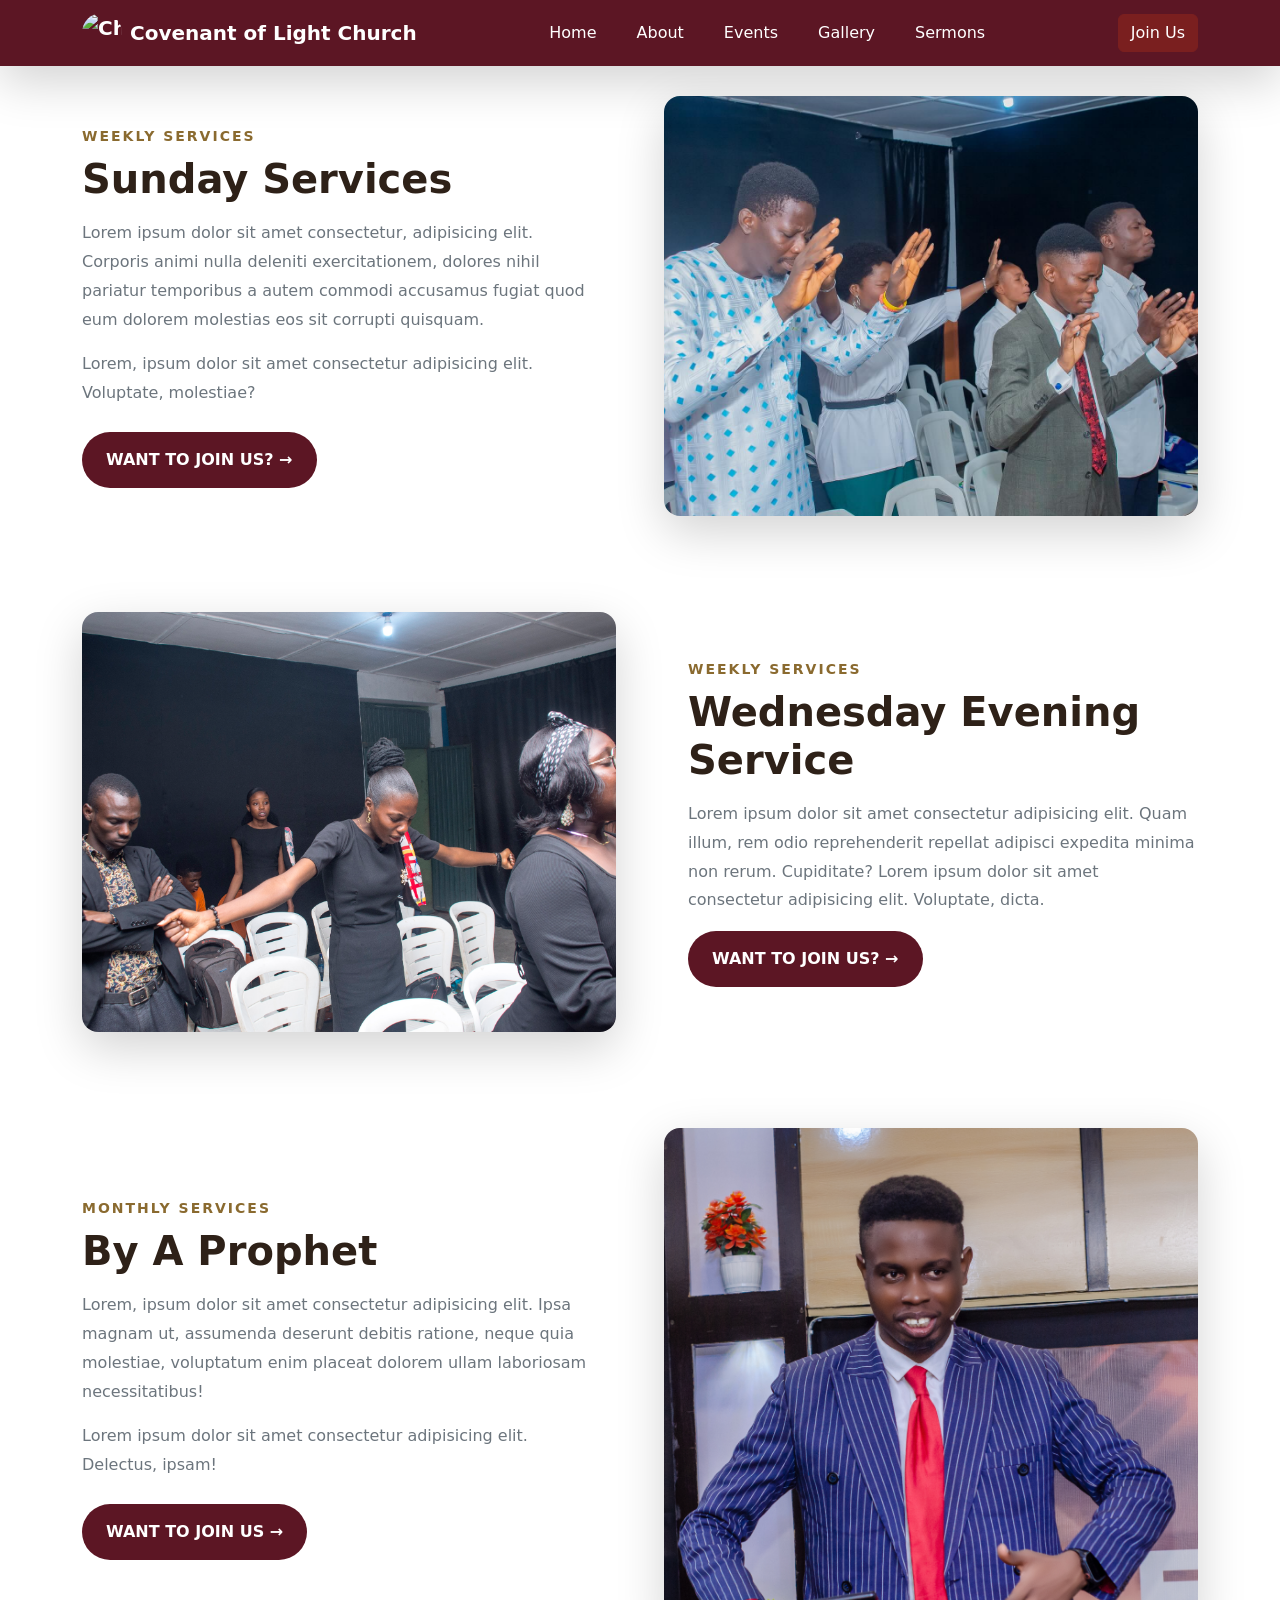
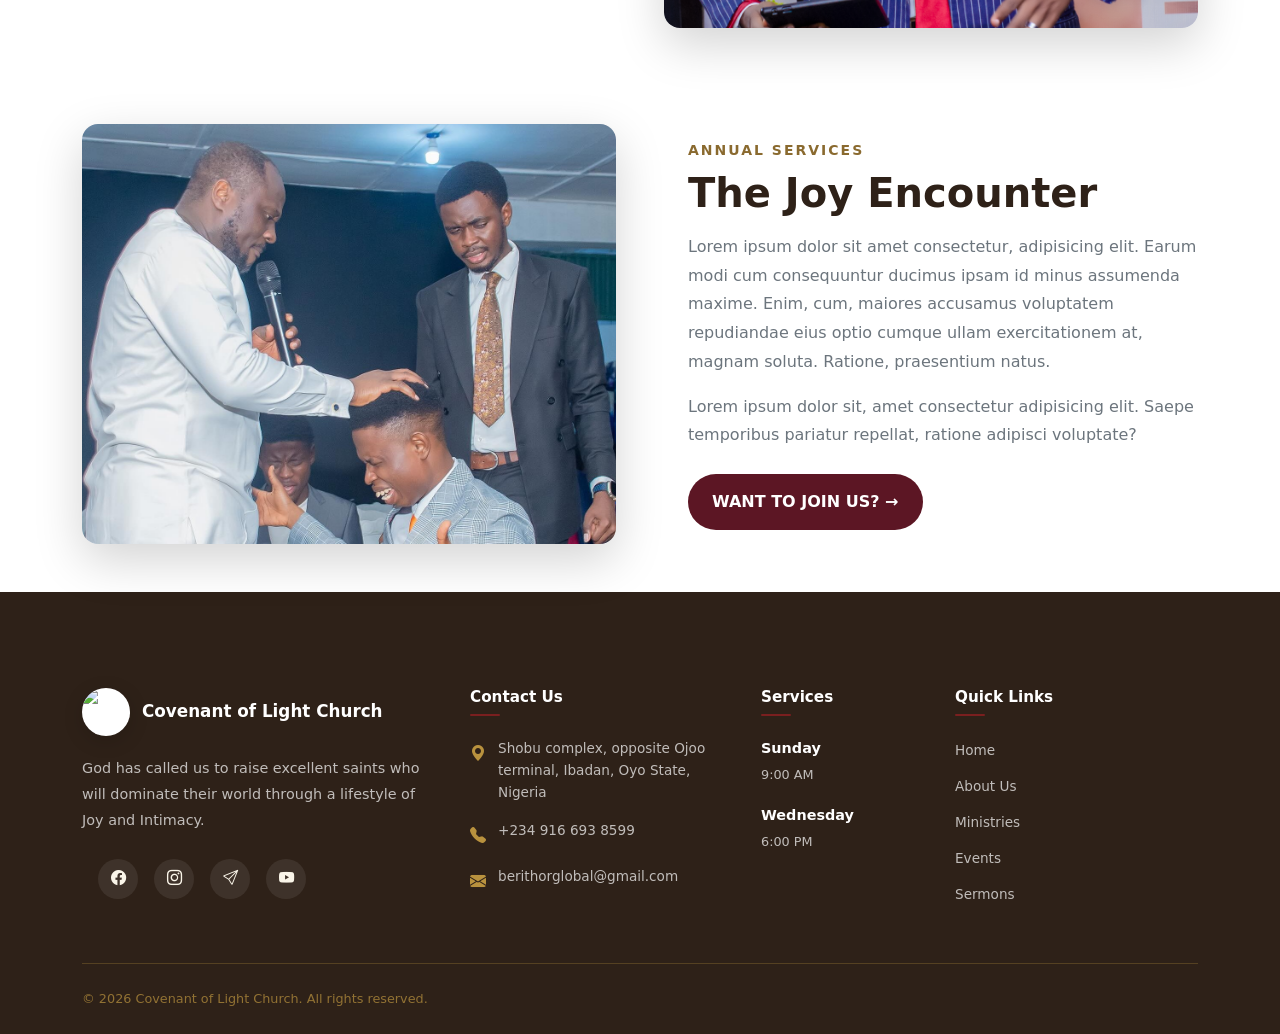
==== event.html @ 46a5d47d "Fixed navbar & added little fixes" ====
<!DOCTYPE html>
<html lang="en">

<head>
    <meta charset="utf-8" />
    <meta name="viewport" content="width=device-width, initial-scale=1" />
    <title>Covenant of Light Church - Home</title>
    <link rel="stylesheet" href="index.css" />
    <link href="https://cdn.jsdelivr.net/npm/bootstrap@5.3.8/dist/css/bootstrap.min.css" rel="stylesheet"
        integrity="sha384-sRIl4kxILFvY47J16cr9ZwB07vP4J8+LH7qKQnuqkuIAvNWLzeN8tE5YBujZqJLB" crossorigin="anonymous" />
    <link rel="stylesheet" href="https://cdn.jsdelivr.net/npm/bootstrap-icons@1.11.3/font/bootstrap-icons.min.css" />
    <link rel="stylesheet" href="https://cdnjs.cloudflare.com/ajax/libs/font-awesome/6.4.0/css/all.min.css">
    <link rel="icon" type="image/png" href="bcc-assets/ChatGPT Image Aug 5, 2026, 03_43_39 PM.png" />
</head>

<body>
    <nav id="home" class="navbar navbar-expand-lg navbar-dark bg-dark shadow-lg fixed-top">
        <div class="container">

            <a class="navbar-brand d-flex align-items-center fw-bold" href="#home">
                <img src="bcc-assets/ChatGPT Image Aug 5, 2026, 03_43_39 PM.png" alt="Church Logo" width="40"
                    height="40" class="rounded-circle me-2" />
                <span>Covenant of Light Church</span>
            </a>

            <!-- Mobile Toggle Button -->
            <button class="navbar-toggler ms-auto" type="button" data-bs-toggle="collapse" data-bs-target="#mainNavbar"
                aria-controls="mainNavbar" aria-expanded="false" aria-label="Toggle navigation">
                <span class="navbar-toggler-icon"></span>
            </button>

            <!-- Navbar Content (Stacked vertically on mobile, horizontal on lg screens) -->
            <div class="collapse navbar-collapse flex-lg-row flex-column w-100" id="mainNavbar">
                <!-- Navigation Links -->
                <ul class="navbar-nav ms-auto mb-2 mb-lg-0 text-center text-lg-start">
                    <li class="nav-item">
                        <a class="nav-link mx-lg-2" href="index.html"> Home </a>
                    </li>

                    <li class="nav-item">
                        <a class="nav-link mx-lg-2" href="story.html"> About </a>
                    </li>

                    <li class="nav-item">
                        <a class="nav-link mx-lg-2" href="event.html"> Events </a>
                    </li>

                    <li class="nav-item">
                        <a class="nav-link mx-lg-2" href="gallery.html"> Gallery </a>
                    </li>

                    <li class="nav-item">
                        <a class="nav-link mx-lg-2" href="sermon.html"> Sermons </a>
                    </li>
                </ul>

                <div class="ms-lg-3 text-center pb-2 pb-lg-0">
                    <a href="index.html#visit-pastor-card" class="btn btn-primary">Join Us</a>
                </div>


            </div>
        </div>
    </nav>

    <section class="church-journey-section py-5 my-lg-4" id="about">
        <div class="container py-lg-4">

            <!-- SECTION A: TEXT LEFT | IMAGE RIGHT        -->
            <div class="row align-items-center g-5 mb-5 pb-lg-5">
                <!-- Text Column -->
                <div class="col-12 col-lg-6">
                    <div class="section-content pe-lg-4">
                        <span class="text-uppercase fw-bold small text-gold mb-2 d-inline-block"
                            style="letter-spacing: 2px; color: var(--gold-brown, #b8860b);">
                            WEEKLY SERVICES
                        </span>
                        <h2 class="display-6 fw-bold mb-3" style="color: var(--dark-brown, #2c1d18);">
                            Sunday Services
                        </h2>
                        <p class="text-secondary mb-3" style="line-height: 1.8;">
                            Lorem ipsum dolor sit amet consectetur, adipisicing elit. Corporis animi nulla deleniti
                            exercitationem, dolores nihil pariatur temporibus a autem commodi accusamus fugiat quod eum
                            dolorem molestias eos sit corrupti quisquam.
                        </p>
                        <p class="text-secondary mb-4" style="line-height: 1.8;">
                            Lorem, ipsum dolor sit amet consectetur adipisicing elit. Voluptate, molestiae?
                        </p>
                        <a href="story.html" class="btn btn-dark rounded-pill px-4 py-3 fw-semibold text-uppercase"
                            style="background-color: var(--deep-red, #6b1414); border: none;">
                            Want To Join Us? →
                        </a>
                    </div>
                </div>

                <!-- Image Column -->
                <div class="col-12 col-lg-6">
                    <div class="position-relative overflow-hidden rounded-4 shadow-lg">
                        <img src="bcc-assets/gallery23.jpg" alt="Church community worship session"
                            class="img-fluid w-100" style="object-fit: cover; min-height: 420px; max-height: 500px;" />
                    </div>
                </div>
            </div>

            <!-- SECTION B: IMAGE LEFT | TEXT RIGHT        -->
            <div class="row align-items-center g-5 mb-5 pb-lg-5">
                <div class="col-12 col-lg-6 order-2 order-lg-1">
                    <div class="position-relative overflow-hidden rounded-4 shadow-lg">
                        <img src="bcc-assets/IMG_2022.JPG" alt="Weekly Service " class="img-fluid w-100"
                            style="object-fit: cover; min-height: 420px; max-height: 500px;" />
                    </div>
                </div>

                <!-- Text Column -->
                <div class="col-12 col-lg-6 order-1 order-lg-2">
                    <div class="section-content ps-lg-4">
                        <span class="text-uppercase fw-bold small mb-2 d-inline-block"
                            style="letter-spacing: 2px; color: var(--gold-brown, #b8860b);">
                            Weekly services
                        </span>
                        <h2 class="display-6 fw-bold mb-3" style="color: var(--dark-brown, #2c1d18);">
                            Wednesday Evening Service
                        </h2>
                        <p class="text-secondary mb-3" style="line-height: 1.8;">
                            Lorem ipsum dolor sit amet consectetur adipisicing elit. Quam illum, rem odio reprehenderit
                            repellat adipisci expedita minima non rerum. Cupiditate?

                            Lorem ipsum dolor sit amet consectetur adipisicing elit. Voluptate, dicta.
                        </p>

                        <a href="story.html" class="btn btn-dark rounded-pill px-4 py-3 fw-semibold text-uppercase"
                            style="background-color: var(--deep-red, #6b1414); border: none;">
                            Want To Join Us? →
                        </a>
                    </div>
                </div>
            </div>

            <!-- SECTION C: TEXT LEFT | IMAGE RIGHT        -->
            <div class="row align-items-center g-5 mb-5 pb-lg-5">
                <!-- Text Column -->
                <div class="col-12 col-lg-6">
                    <div class="section-content pe-lg-4">
                        <span class="text-uppercase fw-bold small mb-2 d-inline-block"
                            style="letter-spacing: 2px; color: var(--gold-brown, #b8860b);">
                            Monthly Services
                        </span>
                        <h2 class="display-6 fw-bold mb-3" style="color: var(--dark-brown, #2c1d18);">
                            By A Prophet
                        </h2>
                        <p class="text-secondary mb-3" style="line-height: 1.8;">
                            Lorem, ipsum dolor sit amet consectetur adipisicing elit. Ipsa magnam ut, assumenda deserunt
                            debitis ratione, neque quia molestiae, voluptatum enim placeat dolorem ullam laboriosam
                            necessitatibus!
                        </p>
                        <p class="text-secondary mb-4" style="line-height: 1.8;">
                            Lorem ipsum dolor sit amet consectetur adipisicing elit. Delectus, ipsam!
                        </p>
                        <a href="#ministries" class="btn btn-dark rounded-pill px-4 py-3 fw-semibold text-uppercase"
                            style="background-color: var(--deep-red, #6b1414); border: none;">
                            Want to Join Us →
                        </a>
                    </div>
                </div>

                <!-- Image Column -->
                <div class="col-12 col-lg-6">
                    <div class="position-relative overflow-hidden rounded-4 shadow-lg">
                        <img src="bcc-assets/IMG_1726.JPG" alt="Congregation worship environment"
                            class="img-fluid w-100" style="object-fit: cover; min-height: 420px; max-height: 500px;" />
                    </div>
                </div>
            </div>
            <!-- SECTION D: IMAGE LEFT | TEXT RIGHT        -->
            <div class="row align-items-center g-5">
                <!-- Image Column -->
                <div class="col-12 col-lg-6 order-2 order-lg-1">
                    <div class="position-relative overflow-hidden rounded-4 shadow-lg">
                        <img src="bcc-assets/gallery28.jpg" alt="Co-Pastor Deborah Teminijesu" class="img-fluid w-100"
                            style="object-fit: cover; min-height: 420px; max-height: 500px;" />
                    </div>
                </div>

                <!-- Text Column -->
                <div class="col-12 col-lg-6 order-1 order-lg-2">
                    <div class="section-content ps-lg-4">
                        <span class="text-uppercase fw-bold small mb-2 d-inline-block"
                            style="letter-spacing: 2px; color: var(--gold-brown, #b8860b);">
                            Annual Services
                        </span>
                        <h2 class="display-6 fw-bold mb-3" style="color: var(--dark-brown, #2c1d18);">
                            The Joy Encounter
                        </h2>
                        <p class="text-secondary mb-3" style="line-height: 1.8;">
                            Lorem ipsum dolor sit amet consectetur, adipisicing elit. Earum modi cum consequuntur
                            ducimus ipsam id minus assumenda maxime. Enim, cum, maiores accusamus voluptatem repudiandae
                            eius optio cumque ullam exercitationem at, magnam soluta. Ratione, praesentium natus.
                        </p>
                        <p class="text-secondary mb-4" style="line-height: 1.8;">
                            Lorem ipsum dolor sit, amet consectetur adipisicing elit. Saepe temporibus pariatur
                            repellat, ratione adipisci voluptate?
                        </p>
                        <a href="story.html" class="btn btn-dark rounded-pill px-4 py-3 fw-semibold text-uppercase"
                            style="background-color: var(--deep-red, #6b1414); border: none;">
                            Want To Join Us? →
                        </a>
                    </div>
                </div>
            </div>

        </div>
    </section>


    <footer class="site-footer">

        <div class="container">

            <!-- Main Footer -->
            <div class="row g-5 py-5">


                <!-- Church Info -->
                <div class="col-12 col-lg-4">

                    <a href="#home" class="footer-brand">

                        <span class="footer-logo">
                            <img src="bcc-assets/ChatGPT Image Aug 5, 2026, 03_43_39 PM.png"
                                alt="Covenant of Light Church Logo">
                        </span>

                        <span class="footer-brand-name">
                            Covenant of Light Church
                        </span>

                    </a>


                    <p class="footer-description">
                        God has called us to raise excellent saints who will dominate their world through a
                        lifestyle
                        of Joy and Intimacy.
                    </p>


                    <!-- Social Links -->
                    <div class="footer-socials d-flex align-items-center gap-3 m-3"
                        aria-label="Church social media links">

                        <a href="https://www.facebook.com/profile.php?id=61552651316504" aria-label="Facebook"
                            class="social-link">
                            <i class="bi bi-facebook"></i>
                        </a>

                        <a href="https://www.instagram.com/_bccglobal/" aria-label="Instagram" class="social-link">
                            <i class="bi bi-instagram"></i>
                        </a>

                        <a href="https://t.me/theprayingchurch" aria-label="Telegram" class="social-link">
                            <i class="bi bi-send"></i>
                        </a>

                        <a href="https://youtube.com/@berithorchristiancentre?si=e_oun9MC4tLMzQzh" aria-label="YouTube"
                            class="social-link">
                            <i class="bi bi-youtube"></i>
                        </a>

                    </div>

                </div>


                <!-- Contact -->
                <div class="col-12 col-md-6 col-lg-3">

                    <h5 class="footer-heading">
                        Contact Us
                    </h5>

                    <div class="footer-contact">

                        <div class="contact-item">

                            <i class="bi bi-geo-alt-fill"></i>

                            <span>
                                Shobu complex, opposite Ojoo terminal, Ibadan, Oyo State, Nigeria
                            </span>

                        </div>


                        <div class="contact-item">

                            <i class="bi bi-telephone-fill"></i>

                            <a href="tel:+2349166938599">
                                +234 916 693 8599
                            </a>

                        </div>


                        <div class="contact-item">

                            <i class="bi bi-envelope-fill"></i>

                            <a href="mailto:hello@TeminiJesudavid.church">
                                berithorglobal@gmail.com
                            </a>

                        </div>

                    </div>

                </div>


                <!-- Service Times -->
                <div class="col-12 col-md-6 col-lg-2">

                    <h5 class="footer-heading">
                        Services
                    </h5>

                    <div class="service-time">

                        <strong>
                            Sunday
                        </strong>

                        <span>
                            9:00 AM
                        </span>

                    </div>


                    <div class="service-time">

                        <strong>
                            Wednesday
                        </strong>

                        <span>
                            6:00 PM
                        </span>
                    </div>

                </div>


                <!-- Quick Links -->
                <div class="col-12 col-md-6 col-lg-3">

                    <h5 class="footer-heading">
                        Quick Links
                    </h5>

                    <ul class="footer-links">

                        <li>
                            <a href="#home">
                                Home
                            </a>
                        </li>

                        <li>
                            <a href="#about">
                                About Us
                            </a>
                        </li>

                        <li>
                            <a href="#ministry">
                                Ministries
                            </a>
                        </li>

                        <li>
                            <a href="#events">
                                Events
                            </a>
                        </li>

                        <li>
                            <a href="#sermons">
                                Sermons
                            </a>
                        </li>

                    </ul>

                </div>

            </div>
            <!-- Footer Bottom -->
            <div class="footer-bottom">
                <p>© 2026 Covenant of Light Church. All rights reserved.</p>
            </div>
        </div>
    </footer>
</body>

</html>
---- index.css ----
/* =========================
   GLOBAL STYLES
========================= */

:root {
    --deep-red: #5C1624;
    --primary-red: #7A1F1F;
    --gold: #B9923E;
    --gold-brown: #8A6A2F;
    --cream: #FAF5E9;
    --dark-brown: #2E2118;
    --white: #FFFFFF;

    --deep-red-rgb: 92, 22, 36;
    --primary-red-rgb: 122, 31, 31;
    --gold-rgb: 185, 146, 62;
    --gold-brown-rgb: 138, 106, 47;
    --cream-rgb: 250, 245, 233;
    --dark-brown-rgb: 46, 33, 24;
    --white-rgb: 255, 255, 255;

    --bg: var(--cream);
    --surface: var(--white);
    --text: var(--dark-brown);
    --text-light: var(--gold-brown);
    --primary: var(--primary-red);
    --primary-dark: var(--deep-red);
    --accent: var(--gold);
    --section-space: clamp(4rem, 8vw, 6rem);
    --card-radius: 20px;
}



*,
*::before,
*::after {
    box-sizing: border-box;
}

html {
    scroll-behavior: smooth;
    scroll-padding-top: 76px;
}

body {
    margin: 0;
    overflow-x: hidden;
    background: var(--bg);
    color: var(--text);
    font-family: "Inter", sans-serif;
}

img {
    max-width: 100%;
}

h1,
h2,
h3,
p {
    overflow-wrap: break-word;
}

h1 {
    line-height: 1.2;
}

h2 {
    line-height: 1.3;
}

p {
    line-height: 1.6;
}

.py-lg-6 {
    padding-top: var(--section-space);
    padding-bottom: var(--section-space);
}

html,
body {
    overflow-x: hidden;
    width: 100%;
    overflow-y: scroll;
}

body {
    margin: 0;
    padding: 0;
}

.carousel {
    max-width: 100%;
    width: 100%;
    overflow: hidden;
}

.carousel-item img {
    filter: blur(4px);
    object-fit: cover;
}

@media (max-width: 768px) {
    .carousel-caption {
        padding: 20px !important;
        bottom: 0;
        top: 0;
        background: rgba(0, 0, 0, 0.6);
    }

    .carousel-caption h5 {
        font-size: 1.5rem !important;
    }

    .carousel-caption p {
        font-size: 0.9rem !important;
        margin-bottom: 15px !important;
    }

    .btn {
        font-size: 0.85rem !important;
        padding: 0.5rem 1rem !important;
    }
}


/* =========================
   NAVBAR
========================= */

.navbar.fixed-top {
    background-color: var(--deep-red) !important;
}

.navbar.fixed-top .container {
    gap: 2rem;
}

.navbar.fixed-top .navbar-brand {
    flex-shrink: 0;
}

.navbar.fixed-top #mainNavbar {
    flex: 1 1 auto;
    min-width: 0;
    align-items: center;
}

.navbar.fixed-top #mainNavbar .navbar-nav {
    flex: 1 1 auto;
    justify-content: center;
    gap: clamp(0.5rem, 2vw, 1.5rem);
    margin-right: 2rem !important;
    margin-bottom: 0 !important;
}

.navbar.fixed-top #mainNavbar .nav-link {
    margin: 0 !important;
    white-space: nowrap;
    color: var(--white) !important;
}

.navbar.fixed-top #mainNavbar .nav-link:hover,
.navbar.fixed-top #mainNavbar .nav-link:focus,
.navbar.fixed-top #mainNavbar .nav-link.active {
    color: var(--gold) !important;
}

.navbar.fixed-top #mainNavbar>div:not(.footer-socials) {
    flex-shrink: 0;
    white-space: nowrap;
}

.navbar.fixed-top .footer-socials {
    display: flex;
    align-items: center;
    gap: 0.5rem;
    margin-left: 1rem;
}

.navbar.fixed-top .footer-socials .social-link {
    width: 34px;
    height: 34px;
}

@media (max-width: 991px) {
    .navbar.fixed-top .container {
        gap: 1rem;
        flex-wrap: wrap;
    }

    .navbar.fixed-top #mainNavbar .navbar-nav {
        justify-content: flex-start;
        gap: 0.75rem;
        margin-right: 0 !important;
        padding: 1rem 0;
    }

    .navbar.fixed-top #mainNavbar .nav-link {
        white-space: normal;
        padding: 0.5rem 0;
    }

    .navbar.fixed-top .footer-socials {
        margin-left: 0;
        margin-top: 0.5rem;
    }
}

/* =========================
   HERO
========================= */

#churchHeroCarousel {
    margin-top: 0;
}

.hero-image,
.carousel-item img {
    width: 100%;
    height: clamp(500px, 65vw, 680px);
    object-fit: cover;
    object-position: center top;
}

.hero-overlay {
    position: absolute;
    inset: 0;
    background: linear-gradient(90deg,
            rgba(var(--dark-brown-rgb), 0.88) 0%,
            rgba(var(--deep-red-rgb), 0.66) 55%,
            rgba(var(--deep-red-rgb), 0.22) 100%);
}



#churchHeroCarousel .carousel-caption {
    position: absolute;
    inset: 0;
    display: flex;
    align-items: center;
    padding: 0;
    text-align: left;
}

.hero-content {
    width: min(84%, 900px);
    margin: 0 auto 0 8%;
    padding-top: 28px;
}

.hero-label,
.section-label,
.event-date,
.about-badge strong,
.leader-badge-label,
.leader-role,
.visit-card .cta-label,
.contact-item i {
    color: var(--gold) !important;
}

.hero-label {
    display: inline-block;
    margin-bottom: 20px;
    font-size: 0.85rem;
    font-weight: 700;
    letter-spacing: 3px;
    text-transform: uppercase;
}

.hero-content h1 {
    max-width: 800px;
    margin-bottom: 25px;
    font-size: clamp(2.5rem, 6vw, 5.5rem);
    font-weight: 700;
    line-height: 1.05;
}

.hero-content p,
.carousel-caption p {
    max-width: 650px;
    color: rgba(var(--white-rgb), 0.9) !important;
    font-size: clamp(1rem, 1.5vw, 1.25rem);
    line-height: 1.7;
}

.hero-buttons {
    display: flex;
    flex-wrap: wrap;
    gap: 12px;
}

.hero-buttons .btn {
    padding: 13px 25px;
    font-weight: 600;
    transition: transform 0.3s ease;
}

.hero-buttons .btn:hover,
.cta-content .btn:hover {
    transform: translateY(-2px);
}

#churchHeroCarousel .carousel-indicators {
    bottom: 30px;
    justify-content: flex-start;
    margin-right: 0;
    margin-left: 8%;
}

#churchHeroCarousel .carousel-indicators button {
    width: 35px;
    height: 4px;
    margin-right: 8px;
    border: 0;
    border-radius: 10px;
    opacity: 0.5;
}

#churchHeroCarousel .carousel-indicators button.active {
    opacity: 1;
}

@media (max-width: 768px) {
    .hero-content {
        margin: 20%;
        padding: 10px;
    }

    .hero-content h1 {
        font-size: clamp(2rem, 6vw, 3.5rem);

    }

    .hero-content p {
        font-size: clamp(0.9rem, 2vw, 1.1rem);
    }

    #churchHeroCarousel .hero-content {
        max-width: 750px !important;
        width: 100%;
    }

    #churchHeroCarousel .carousel-indicators {
        bottom: 18px !important;
        margin-left: 8% !important;
        z-index: 10;
    }

    #churchHeroCarousel .hero-content .hero-buttons,
    #churchHeroCarousel .carousel-caption {
        padding-bottom: 35px !important;
    }
}

@media (max-width: 576px) {

    #churchHeroCarousel .hero-content h1 {
        font-size: 1.8rem !important;
    }

    #churchHeroCarousel .hero-content p {
        font-size: 0.85rem !important;
        margin-bottom: 15px !important;
    }

    #churchHeroCarousel .carousel-indicators {
        bottom: 12px !important;
        margin-left: 5% !important;
    }

    #churchHeroCarousel .hero-content .hero-buttons {
        gap: 8px !important;
    }
}

/* =========================
   SHARED SECTIONS & BUTTONS
========================= */

.events-section,
.leadership-section,
.ministries-section,
.bg-light {
    background-color: var(--cream) !important;
}

.about-section,
.cta-section,
.connected-section,
.bg-white {
    background-color: var(--white) !important;
}

.section-label {
    display: inline-block;
    font-size: 0.8rem;
    font-weight: 700;
    letter-spacing: 2px;
    text-transform: uppercase;
}

.btn-primary,
.btn-primary:focus {
    background-color: var(--primary-red) !important;
    border-color: var(--primary-red) !important;
    color: var(--white) !important;
}

.btn-primary:hover,
.btn-primary:active {
    background-color: var(--deep-red) !important;
    border-color: var(--deep-red) !important;
}

.btn-outline-light:hover {
    background-color: var(--gold) !important;
    border-color: var(--gold) !important;
    color: var(--dark-brown) !important;
}

.text-primary,
body .text-primary,
body .text-primary:hover,
body .text-primary:focus {
    color: var(--primary-red) !important;
}

.text-muted,
.text-secondary {
    color: var(--gold-brown) !important;
}

/* =========================
   EVENTS
========================= */

.visit-card {
    /* background: linear-gradient(135deg, rgba(var(--dark-brown-rgb), 0.95), rgba(var(--deep-red-rgb), 0.9));*/
    min-height: 520px;
}

.visit-card .cta-overlay-dark {
    position: absolute;
    inset: 0;
    background: linear-gradient(180deg,
            rgba(var(--dark-brown-rgb), 0.4) 0%,
            rgba(var(--dark-brown-rgb), 0.88) 70%,
            rgba(var(--dark-brown-rgb), 0.96) 100%);
}

/* Pastors Card Overlay */
.pastors-card {
    min-height: 520px;
}

.pastors-card .cta-overlay-dark {
    position: absolute;
    inset: 0;
    background: linear-gradient(180deg,
            rgba(var(--dark-brown-rgb), 0.4) 0%,
            rgba(var(--dark-brown-rgb), 0.88) 70%,
            rgba(var(--dark-brown-rgb), 0.96) 100%);
}

/* Responsive grid height balance */
@media (min-width: 992px) {
    .visit-pastors-section .row {
        display: flex;
    }
}


.carousel-caption h5 {
    font-size: 2rem;
    font-weight: bold;
}

.carousel-caption p {
    font-size: 1.1rem;
    margin-bottom: 20px;
}

.event-card,
.ministry-card,
.about-badge,
.leader-badge,
.leader-quote {
    background: var(--white);
    border-color: rgba(var(--gold-brown-rgb), 0.25);
    box-shadow: 0 15px 40px rgba(var(--dark-brown-rgb), 0.12);
}

.event-card {

    overflow: hidden;
    border: 1px solid rgba(var(--gold-brown-rgb), 0.25);
    border-radius: var(--card-radius);
    transition: transform 0.35s ease, box-shadow 0.35s ease;

}

.event-card:hover {
    transform: translateY(-8px);
    box-shadow: 0 20px 45px rgba(var(--dark-brown-rgb), 0.16);
}

.event-image-wrapper {
    position: relative;
    height: 250px;
    overflow: hidden;
}

.event-image {
    width: 100%;
    height: 100%;
    object-fit: cover;
    object-position: center top;
    transition: transform 0.5s ease;
}

.event-image-special {
    width: 100%;
    height: 100%;
    object-fit: cover;
    transition: transform 0.5s ease;
}

.event-card:hover .event-image .event-card:hover .event-image-special {
    transform: scale(1.06);
}

.event-category {
    position: absolute;
    top: 18px;
    left: 18px;
    padding: 7px 13px;
    border-radius: 50px;
    background: rgba(var(--white-rgb), 0.95);
    color: var(--dark-brown);
    font-size: 0.75rem;
    font-weight: 700;
    box-shadow: 0 5px 15px rgba(var(--dark-brown-rgb), 0.12);
}

.event-content {
    padding: 25px;
}

.event-date {
    display: flex;
    align-items: center;
    gap: 8px;
    margin-bottom: 12px;
    font-size: 0.8rem;
    font-weight: 700;
}

.event-icon {
    font-size: 1rem;
}

.event-content h3 {
    margin-bottom: 12px;
    color: var(--dark-brown);
    font-size: 1.45rem;
    font-weight: 700;
}

.event-content p,
.ministry-card p {
    color: var(--gold-brown);
    font-size: 0.95rem;
    line-height: 1.7;
}

.event-content p {
    margin-bottom: 22px;
}

.event-link,
.ministry-link {
    display: inline-flex;
    align-items: center;
    gap: 10px;
    color: var(--dark-brown);
    font-weight: 700;
    text-decoration: none;
    transition: gap 0.25s ease, color 0.25s ease;
}

.event-link span,
.ministry-link span {
    font-size: 1.2rem;
    transition: transform 0.25s ease;
}

.event-link:hover,
.ministry-link:hover {
    gap: 14px;
    color: var(--primary-red);
}

.event-link:hover span,
.ministry-link:hover span {
    transform: translateX(3px);
}

/* =========================
   ABOUT
========================= */

.about-image-wrapper {
    position: relative;
    width: 100%;
    margin-left: 0;
    border-radius: 24px;
}

@media (min-width: 992px) {
    .about-image-wrapper {
        margin-left: -75px;
        width: 120%;
    }
}

.about-image-wrapper::before {
    position: absolute;
    left: -18px;
    bottom: -18px;
    width: 120px;
    height: 120px;
    border: 3px solid var(--gold);
    border-radius: 20px;
    content: "";
    opacity: 0.15;
}

.about-image {
    position: relative;
    z-index: 1;
    display: block;
    width: 90%;
    height: 400px;
    border-radius: 24px;
    object-fit: cover;
    box-shadow: 0 20px 50px rgba(var(--dark-brown-rgb), 0.12);
    margin: 20px auto;
}

.about-content {
    padding-left: 15px;
}

.about-content h2 {
    line-height: 1.15;
}

.about-lead,
.leader-intro {
    color: var(--dark-brown);
    font-size: 1.2rem;
    line-height: 1.7;
}

.about-lead {
    margin-bottom: 18px;
}

@media (max-width: 768px) {
    .about-image-wrapper {
        width: 90% !important;
        margin: 0 auto !important;
    }

    .about-image {
        width: 100% !important;
        margin: 0 auto !important;
    }
}

/* =========================
   LEADERSHIP
========================= */

.btn-primary-leader {
    margin-left: 42%;
    text-align: center;
    padding: 12px;
    text-decoration: none;
    color: white;
    align-self: center;
    border-radius: 24px;
    width: 200px;
    background-color: var(--primary-red) !important;
    border-color: var(--primary-red) !important;
    color: var(--white) !important;
}

.btn-primary-leader a {
    text-decoration: none;
    color: white;
}

.leader-image-wrapper {
    position: relative;
    padding: 0 15px 15px 0;
}

.leader-image-wrapper::before {
    position: absolute;
    top: 25px;
    left: -15px;
    width: 100%;
    height: 100%;
    border: 2px solid rgba(var(--gold-rgb), 0.2);
    border-radius: 24px;
    content: "";
}

.leader-image {
    position: relative;
    z-index: 1;
    display: block;
    width: 100%;
    height: 560px;
    border-radius: 24px;
    object-fit: cover;
    box-shadow: 0 20px 50px rgba(var(--dark-brown-rgb), 0.15);
}

.leader-badge {
    position: absolute;
    right: -5px;
    bottom: 35px;
    z-index: 2;
    display: flex;
    flex-direction: column;
    min-width: 230px;
    padding: 18px 20px;
    border-radius: 16px;
}

.leader-badge-label,
.leader-role {
    font-size: 0.8rem;
    font-weight: 700;
    letter-spacing: 2px;
}

.leader-badge-label {
    margin-bottom: 5px;
    font-size: 0.7rem;
    text-transform: uppercase;
}

.leader-badge strong {
    color: var(--dark-brown);
    font-size: 0.95rem;
}

.leader-content {
    padding-left: 15px;
}

.leader-role {
    display: inline-block;
    margin-bottom: 10px;
}

.leader-content h3 {
    margin-bottom: 22px;
    font-size: clamp(2rem, 4vw, 3.5rem);
    font-weight: 700;
    line-height: 1.1;
}

.leader-intro {
    margin-bottom: 18px;
}

.leader-content>p {
    line-height: 1.8;
}

.leader-quote {
    position: relative;
    margin: 30px 0;
    padding: 25px 28px 25px 30px;
    border-left: 4px solid var(--gold);
    border-radius: 16px;
}

.quote-mark {
    position: absolute;
    top: 5px;
    right: 20px;
    color: rgba(var(--gold-rgb), 0.2);
    font-family: Georgia, serif;
    font-size: 4rem;
    line-height: 1;
}

.leader-quote p {
    position: relative;
    z-index: 1;
    margin-bottom: 10px;
    color: var(--dark-brown);
    font-size: 1.05rem;
    font-style: italic;
    line-height: 1.7;
}

.leader-quote span {
    color: var(--gold-brown);
    font-size: 0.85rem;
    font-weight: 600;
}

/* =========================
   PASTOR & VISIT CTA
========================= */

.bottom-card {
    display: flex;
    justify-content: space-between;
    margin: 70px;
    /* margin-top: 20px;
    margin-bottom: 20px; */
    gap: 150px;
}


.cta-card {
    position: relative;
    display: flex;
    align-items: center;
    justify-content: center;
    min-height: 400px;
    /* width: 200px; */
    overflow: hidden;
    border-radius: 24px;
    background-position: center;
    background-size: cover;
    box-shadow: 0 15px 45px rgba(var(--dark-brown-rgb), 0.1);
    transition: transform 0.35s ease, box-shadow 0.35s ease;
}

.cta-card:hover {
    transform: translateY(-6px);
    box-shadow: 0 25px 60px rgba(var(--dark-brown-rgb), 0.16);
}

.visit-card {
    background-image: url("bcc-assets/IMG_1785.JPG");
    background-position: top center;
    background-size: cover;
    /* width: 200px; */
}

.pastor-card {
    background-image: url("bcc-assets/Pastors.jpg");
    background-position: top center;
    background-size: cover;
}

.visit-card .cta-overlay {
    position: absolute;
    inset: 0;
    background: linear-gradient(135deg,
            rgba(var(--white-rgb), 0.7),
            rgba(var(--cream-rgb), 0.72));
    background-position: top center;
    background-size: cover;
}

.pastor-card .cta-overlay {
    position: absolute;
    inset: 0;
    background: linear-gradient(135deg,
            rgba(var(--white-rgb), 0.7),
            rgba(var(--cream-rgb), 0.72));
    background-position: top center;
    background-size: cover;
}

.cta-content {
    position: relative;
    z-index: 2;
    /* max-width: 500px; */
    /* padding: 40px 25px; */
    text-align: center;
}

.cta-icon {
    display: flex;
    align-items: center;
    justify-content: center;
    width: 62px;
    height: 62px;
    margin: 0 auto 20px;
    border-radius: 50%;
    background: rgba(var(--gold-rgb), 0.16);
    color: var(--primary-red);
    font-size: 1.5rem;
}

.cta-label {
    display: block;
    margin-bottom: 12px;
    font-size: 0.75rem;
    font-weight: 700;
    letter-spacing: 2px;
    text-transform: uppercase;
}

.cta-label-pastors {
    display: block;
    margin-bottom: 12px;
    font-size: 0.75rem;
    font-weight: 700;
    letter-spacing: 2px;
    text-transform: uppercase;
}

.visit-card h2 {
    color: var(--dark-brown);
}

.cta-content h2 {
    margin-bottom: 20px;
    font-size: clamp(2rem, 4vw, 3rem);
    font-weight: 700;
    line-height: 1.1;
}

.cta-content p {
    margin-bottom: 28px;
    color: var(--gold-brown);
    font-size: 1rem;
    line-height: 1.7;
}



/* =========================
   MINISTRIES
========================= */
.ministry-card {
    position: relative;
    border-radius: 24px;
    overflow: hidden;
    min-height: 480px;
    background-size: cover;
    background-position: center top;
    display: flex;
    flex-direction: column;
    box-shadow: 0 15px 35px rgba(var(--dark-brown-rgb), 0.25);
    transition: transform 0.3s ease, box-shadow 0.3s ease;
}

.ministry-card:hover {
    transform: translateY(-8px);
    box-shadow: 0 20px 45px rgba(var(--dark-brown-rgb), 0.35);
}

/* Gradient overlay that fades from subtle top to rich deep-red bottom */
.ministry-overlay {
    position: absolute;
    inset: 0;
    background: linear-gradient(180deg,
            rgba(var(--dark-brown-rgb), 0.25) 0%,
            rgba(var(--deep-red-rgb), 0.75) 45%,
            rgba(var(--deep-red-rgb), 0.96) 100%);
    z-index: 1;
}

.ministry-content {
    position: relative;
    z-index: 2;
    padding: 25px;
    display: flex;
    flex-direction: column;
    justify-content: space-between;
    height: 100%;
    min-height: 480px;
}

.ministry-number {
    text-align: right;
    font-size: 1.35rem;
    font-weight: 700;
    color: var(--gold);
    letter-spacing: 1px;
}

.ministry-icon {
    width: 55px;
    height: 55px;
    border-radius: 50%;
    border: 2px solid var(--gold);
    background: rgba(var(--dark-brown-rgb), 0.4);
    display: flex;
    align-items: center;
    justify-content: center;
    margin-bottom: 20px;
    color: var(--gold);
    font-size: 1.1rem;
    box-shadow: 0 5px 15px rgba(0, 0, 0, 0.2);
}

.ministry-card h3 {
    color: var(--white);
    font-size: 1.5rem;
    font-weight: 700;
    margin-bottom: 12px;
}

.ministry-card p {
    color: rgba(var(--white-rgb), 0.85);
    font-size: 0.92rem;
    line-height: 1.6;
    margin-bottom: 25px;
}

.ministry-link {
    color: var(--white);
    text-decoration: none;
    font-weight: 600;
    font-size: 0.95rem;
    display: inline-flex;
    align-items: center;
    gap: 8px;
    transition: color 0.2s ease;
}

.ministry-link span {
    color: var(--gold);
    transition: transform 0.2s ease;
}

.ministry-link:hover span {
    transform: translateX(5px);
}

/* =========================
   SERMONS
========================= */

.sermon-frame {
    max-width: 1060px;
    margin: 0 auto;
    padding: clamp(1.5rem, 4vw, 3rem);
    border: 2px solid var(--dark-brown);
    border-radius: 18px;
    background: var(--white);
    box-shadow: 0 18px 45px rgba(var(--dark-brown-rgb), 0.1);
}

.sermon-frame-header {
    display: flex;
    align-items: center;
    justify-content: space-between;
    gap: 1rem;
    padding-bottom: 1.5rem;
    border-bottom: 1px solid rgba(var(--gold-brown-rgb), 0.35);
}

.sermon-frame-header h2 {
    margin: 0.35rem 0 0;
    color: var(--dark-brown);
    font-size: clamp(1.6rem, 3vw, 2.2rem);
}

.sermon-frame-icon {
    color: var(--primary-red);
    font-size: 2.5rem;
}

.sermon-list {
    margin-top: 0.5rem;
}

.sermon-item {
    display: grid;
    grid-template-columns: 48px minmax(0, 1fr) auto;
    align-items: center;
    gap: 1rem;
    padding: 1.35rem 0;
    border-bottom: 1px solid rgba(var(--gold-brown-rgb), 0.25);
}

.sermon-item:last-child {
    border-bottom: 0;
}

.sermon-play-icon {
    display: flex;
    align-items: center;
    justify-content: center;
    width: 42px;
    height: 42px;
    border-radius: 50%;
    background: rgba(var(--primary-red-rgb), 0.1);
    color: var(--primary-red);
    font-size: 1.25rem;
}

.sermon-details h3 {
    margin: 0 0 0.3rem;
    color: var(--dark-brown);
    font-size: 1.05rem;
    font-weight: 700;
}

.sermon-details p,
.sermon-details time {
    display: inline-block;
    margin: 0;
    color: var(--gold-brown);
    font-size: 0.85rem;
}

.sermon-details p {
    margin-right: 0.75rem;
    font-weight: 600;
}

.sermon-details time {
    padding-left: 0.75rem;
    border-left: 1px solid rgba(var(--gold-brown-rgb), 0.45);
}

.sermon-links {
    display: flex;
    align-items: center;
    gap: 0.5rem;
}

.sermon-links a {
    display: inline-flex;
    align-items: center;
    gap: 0.35rem;
    padding: 0.45rem 0.65rem;
    border: 1px solid rgba(var(--gold-brown-rgb), 0.35);
    border-radius: 999px;
    color: var(--gold-brown);
    font-size: 0.78rem;
    font-weight: 700;
    text-decoration: none;
    transition: background-color 0.25s ease, border-color 0.25s ease, color 0.25s ease,
        transform 0.25s ease;
}

.sermon-links a:hover,
.sermon-links a:focus-visible {
    border-color: var(--primary-red);
    background: var(--primary-red);
    color: var(--white);
    transform: translateY(-2px);
}

.sermon-links i {
    font-size: 0.95rem;
}

.download-sermon-button {
    display: flex;
    align-items: center;
    justify-content: center;
    gap: 0.65rem;
    width: min(100%, 360px);
    min-height: 54px;
    margin: 1.5rem auto 0;
    padding: 0.85rem 1.5rem;
    border-radius: 999px;
    background: var(--primary-red);
    color: var(--white);
    font-weight: 700;
    text-decoration: none;
    box-shadow: 0 10px 22px rgba(var(--primary-red-rgb), 0.2);
    transition: background-color 0.25s ease, box-shadow 0.25s ease, transform 0.25s ease;
}

.download-sermon-button:hover,
.download-sermon-button:focus-visible {
    background: var(--deep-red);
    color: var(--white);
    transform: translateY(-2px);
    box-shadow: 0 14px 28px rgba(var(--primary-red-rgb), 0.28);
}

.download-sermon-button i {
    font-size: 1.2rem;
}

.sermon-row-card {
    transition: transform 0.2s ease, box-shadow 0.2s ease;
}

.sermon-row-card:hover {
    transform: translateY(-3px);
    box-shadow: 0 10px 25px rgba(var(--dark-brown-rgb), 0.08) !important;
}

.sidebar-list a:hover {
    color: var(--primary-red) !important;
}

/* =========================
   GALLERY
========================= */

.gallery-image-frame {
    position: relative;
    overflow: hidden;
    border-radius: 1rem;
}

.gallery-image-frame>img {
    display: block;
    transition: transform 0.45s ease;
}

.gallery-image-overlay {
    position: absolute;
    inset: 0;
    display: flex;
    align-items: center;
    justify-content: center;
    gap: 0.75rem;
    padding: 1rem;
    background: rgba(var(--dark-brown-rgb), 0.72);
    opacity: 0;
    transition: opacity 0.35s ease;
}

.gallery-image-frame:hover>img,
.gallery-image-frame:focus-within>img,
.gallery-image-frame.is-touch-active>img {
    transform: scale(1.05);
}

.gallery-image-frame:hover .gallery-image-overlay,
.gallery-image-frame:focus-within .gallery-image-overlay,
.gallery-image-frame.is-touch-active .gallery-image-overlay {
    opacity: 1;
}

.gallery-action {
    display: inline-flex;
    align-items: center;
    justify-content: center;
    gap: 0.4rem;
    min-width: 92px;
    min-height: 42px;
    padding: 0.55rem 0.85rem;
    border: 1px solid var(--gold);
    border-radius: 999px;
    background: var(--white);
    color: var(--dark-brown);
    font: inherit;
    font-size: 0.85rem;
    font-weight: 700;
    text-decoration: none;
    opacity: 0;
    transform: translateY(10px);
    transition: background-color 0.25s ease, color 0.25s ease, transform 0.35s ease,
        opacity 0.35s ease;
}

.gallery-image-frame:hover .gallery-action,
.gallery-image-frame:focus-within .gallery-action,
.gallery-image-frame.is-touch-active .gallery-action {
    opacity: 1;
    transform: translateY(0);
}

.gallery-action:hover,
.gallery-action:focus-visible {
    background: var(--gold);
    color: var(--dark-brown);
    outline: 2px solid var(--white);
    outline-offset: 2px;
}

.gallery-action i {
    font-size: 1rem;
}

.gallery-lightbox[hidden] {
    display: none;
}

.gallery-lightbox {
    position: fixed;
    inset: 0;
    z-index: 2000;
    display: grid;
    place-items: center;
    padding: 1.5rem;
}

.gallery-lightbox-backdrop {
    position: absolute;
    inset: 0;
    background: rgba(var(--dark-brown-rgb), 0.88);
}

.gallery-lightbox-content {
    position: relative;
    z-index: 1;
    display: flex;
    flex-direction: column;
    align-items: center;
    gap: 1rem;
    width: min(100%, 1100px);
    max-height: 100%;
}

.gallery-lightbox-image {
    display: block;
    max-width: 100%;
    max-height: calc(100vh - 9rem);
    border: 2px solid var(--gold);
    border-radius: 1rem;
    object-fit: contain;
    box-shadow: 0 20px 60px rgba(0, 0, 0, 0.35);
}

.gallery-lightbox-close {
    position: absolute;
    top: -0.75rem;
    right: -0.75rem;
    z-index: 2;
    display: grid;
    place-items: center;
    width: 42px;
    height: 42px;
    border: 1px solid var(--gold);
    border-radius: 50%;
    background: var(--white);
    color: var(--dark-brown);
    font-size: 1rem;
}

.gallery-lightbox-close:hover,
.gallery-lightbox-close:focus-visible {
    background: var(--gold);
    outline: 2px solid var(--white);
    outline-offset: 2px;
}

.gallery-lightbox-download {
    display: inline-flex;
    align-items: center;
    gap: 0.5rem;
}

.gallery-lightbox-open {
    overflow: hidden;
}

.btn-action-icon {
    width: 48px;
    height: 48px;
    background-color: #f1f3f5;
    color: #495057;
    border: none;
    transition: all 0.2s ease;
}

.btn-action-icon:hover {
    background-color: var(--primary-red);
    color: var(--white);
    transform: translateY(-2px);
}

/* =========================
   CONTACT
========================= */

.connected-section .form-control {
    background-color: var(--cream);
    border-color: rgba(var(--gold-brown-rgb), 0.35);
    color: var(--dark-brown);
}

.connected-section .form-control:focus {
    border-color: var(--gold);
    box-shadow: 0 0 0 0.25rem rgba(var(--gold-rgb), 0.2);
}

.contact-socials {
    display: flex;
    flex-wrap: wrap;
    align-items: center;
    justify-content: center;
    gap: clamp(0.85rem, 3vw, 1.5rem);
    margin: 2rem;
}

.contact-social-link {
    display: flex;
    align-items: center;
    justify-content: center;
    width: clamp(3.5rem, 8vw, 4.5rem);
    height: clamp(3.5rem, 8vw, 4.5rem);
    border: 1px solid rgba(var(--gold-rgb), 0.35);
    border-radius: 50%;
    background: var(--cream);
    color: var(--primary-red);
    font-size: clamp(1.5rem, 3vw, 1.9rem);
    text-decoration: none;
    box-shadow: 0 8px 18px rgba(var(--dark-brown-rgb), 0.08);
    transition: background-color 0.25s ease, border-color 0.25s ease, color 0.25s ease,
        transform 0.25s ease, box-shadow 0.25s ease;
}

.contact-social-link:hover,
.contact-social-link:focus-visible {
    border-color: var(--primary-red);
    background: var(--primary-red);
    color: var(--white);
    transform: translateY(-4px);
    box-shadow: 0 12px 24px rgba(var(--primary-red-rgb), 0.2);
}

/* =========================
   FOOTER
========================= */

.site-footer {
    background: var(--dark-brown) !important;
    color: var(--white);
}

.footer-brand {
    display: inline-flex;
    align-items: center;
    gap: 12px;
    margin-bottom: 20px;
    color: var(--white);
    text-decoration: none;
    transition: opacity 0.25s ease;
}

.footer-brand:hover {
    color: var(--white);
    opacity: 0.85;
}

.footer-logo {
    display: flex;
    flex-shrink: 0;
    align-items: center;
    justify-content: center;
    width: 48px;
    height: 48px;
    overflow: hidden;
    border-radius: 50%;
    background: var(--white);
    box-shadow: 0 5px 20px rgba(0, 0, 0, 0.15);
}

.footer-logo img {
    display: block;
    width: 100%;
    height: 100%;
    object-fit: cover;
}

.footer-brand-name {
    font-size: 1.05rem;
    font-weight: 700;
    line-height: 1.3;
}

.footer-description {
    max-width: 390px;
    margin-bottom: 25px;
    color: rgba(var(--white-rgb), 0.7);
    font-size: 0.9rem;
    line-height: 1.8;
}

.footer-socials {
    display: flex;
    flex-direction: row;
    align-items: center;
    gap: 12px;
    /* Adds nice spacing between the icons */
    margin-top: 20px;
}

.social-link {
    display: flex;
    align-items: center;
    justify-content: center;
    width: 40px;
    height: 40px;
    border-radius: 50%;
    background: rgba(var(--white-rgb), 0.08);
    color: var(--cream);
    font-size: 0.95rem;
    text-decoration: none;
    transition: background 0.25s ease, color 0.25s ease, transform 0.25s ease;
}

.social-link:hover {
    background: var(--primary-red);
    color: var(--white);
    transform: translateY(-3px);
}

.footer-heading {
    position: relative;
    margin-bottom: 22px;
    padding-bottom: 10px;
    color: var(--white);
    font-size: 0.95rem;
    font-weight: 700;
}

.footer-heading::after {
    position: absolute;
    bottom: 0;
    left: 0;
    width: 30px;
    height: 2px;
    border-radius: 5px;
    background: var(--primary-red);
    content: "";
}

.footer-contact {
    display: flex;
    flex-direction: column;
    gap: 17px;
}

.contact-item {
    display: flex;
    align-items: flex-start;
    gap: 12px;
    color: rgba(var(--white-rgb), 0.7);
    font-size: 0.85rem;
    line-height: 1.6;
}

.contact-item i {
    flex-shrink: 0;
    margin-top: 3px;
    font-size: 1rem;
}

.contact-item a,
.footer-links a {
    color: rgba(var(--white-rgb), 0.7);
    text-decoration: none;
    transition: color 0.25s ease;
}

.contact-item a:hover,
.footer-links a:hover {
    color: var(--white);
}

.service-time {
    display: flex;
    flex-direction: column;
    margin-bottom: 20px;
}

.service-time strong {
    margin-bottom: 5px;
    color: var(--white);
    font-size: 0.9rem;
}

.service-time span {
    color: rgba(var(--white-rgb), 0.7);
    font-size: 0.8rem;
    line-height: 1.6;
}

.service-time small {
    margin-top: 2px;
    color: rgba(var(--gold-rgb), 0.72);
    font-size: 0.75rem;
}

.footer-links {
    display: flex;
    flex-direction: column;
    gap: 12px;
    margin: 0;
    padding: 0;
    list-style: none;
}

.footer-links a {
    font-size: 0.85rem;
    transition: color 0.25s ease, padding-left 0.25s ease;
}

.footer-links a:hover {
    padding-left: 5px;
}

.footer-bottom {
    display: flex;
    align-items: center;
    justify-content: space-between;
    gap: 20px;
    padding: 25px 0;
    border-top: 1px solid rgba(var(--gold-rgb), 0.28);
}

.footer-bottom p {
    margin: 0;
    color: rgba(var(--gold-rgb), 0.72);
    font-size: 0.8rem;
}

<<<<<<< HEAD
/* For my gallery */

/
/* body {
      font-family: -apple-system, BlinkMacSystemFont, 'Segoe UI', Roboto, sans-serif;
      background: #f5f5f5;
      
    }
      */

.container {
    max-width: 100%;

}

.header {
    text-align: center;
    margin-bottom: 40px;
}

.header h1 {
    font-size: 36px;
    color: #333;
    margin-bottom: 10px;
}

.gallery {
    display: grid;
    grid-template-columns: repeat(3, 1fr);
    gap: 20px;
    margin: 80px;
}

.gallery-item {
    overflow: hidden;
    border-radius: 8px;
    box-shadow: 0 4px 12px rgba(0, 0, 0, 0.1);
    cursor: pointer;
    transition: transform 0.3s ease;
}

.gallery-item:hover {
    transform: translateY(-5px);
}

.gallery-item img {
    width: 100%;
    height: 300px;
    object-fit: cover;
    display: block;
}

.lightbox {
    display: none;
    position: fixed;
    z-index: 1000;
    left: 0;
    top: 0;
    width: 100%;
    height: 100%;
    background: rgba(0, 0, 0, 0.9);
}

.lightbox.active {
    display: flex;
    justify-content: center;
    align-items: center;
}

.lightbox-content {
    position: relative;
    max-width: 90vw;
    max-height: 90vh;
}

.lightbox-image {
    max-width: 100%;
    max-height: 100%;
}

.lightbox-close {
    position: absolute;
    top: -40px;
    right: 0;
    color: white;
    font-size: 40px;
    cursor: pointer;
}

@media (max-width: 1024px) {
    .gallery {
        grid-template-columns: repeat(2, 1fr);
    }
}

@media (max-width: 640px) {
    .gallery {
        grid-template-columns: 1fr;
    }
}

/* Responsive layout */
=======.footer-bottom-story {
    display: flex;
    align-items: center;
    justify-content: space-between;
    gap: 20px;
    padding: 25px 0;
    border-top: 1px solid rgba(var(--gold-rgb), 0.28);
}

.footer-bottom-story p {
    margin: 0;
    color: rgba(var(--gold-rgb), 0.72);
    font-size: 0.8rem;
}


/* =========================
   RESPONSIVE STYLES
========================= */
@media (max-width: 991.98px) {
    .navbar.fixed-top .container {
        gap: 0;
    }

    .navbar.fixed-top #mainNavbar {
        padding-top: 0.75rem;
    }

    .navbar.fixed-top #mainNavbar .navbar-nav {
        align-items: flex-start;
        gap: 0.25rem;
        margin-right: 0 !important;
    }

    .navbar.fixed-top #mainNavbar>div:not(.footer-socials) {
        align-self: flex-start;
        width: auto;
        margin-top: 0.5rem;
    }

    .navbar.fixed-top .footer-socials {
        align-self: flex-start;
        margin: 0.75rem 0 0;
    }

    .about-content,
    .leader-content {
        padding-left: 0;
    }

    .footer-description {
        max-width: 500px;
    }
}

@media (max-width: 768px) {

    .hero-image,
    .carousel-item img {
        height: clamp(380px, 72vw, 520px);

    }

    .hero-overlay {
        background: linear-gradient(180deg,
                rgba(var(--dark-brown-rgb), 0.35) 0%,
                rgba(var(--dark-brown-rgb), 0.75) 70%,
                rgba(var(--dark-brown-rgb), 0.9) 100%);
    }

    #churchHeroCarousel .carousel-caption {
        align-items: flex-end;
        /* padding-bottom: 80px; */
    }

    .hero-content {
        width: 80%;
        margin: 0 auto;
        /* padding-left: 5%;
        padding-right: 5%; */
    }

    .hero-label {
        margin-bottom: 12px;
        font-size: 0.7rem;
        letter-spacing: 2px;
    }

    .hero-content h1 {
        margin-bottom: 18px;
        font-size: 2.5rem;
        line-height: 1.1;
    }

    .hero-content p {
        margin-bottom: 22px;
        font-size: 0.95rem;
        line-height: 1.6;
    }

    .hero-buttons {
        gap: 8px;
    }

    .hero-buttons .btn {
        padding: 11px 18px;
        font-size: 0.9rem;
    }

    #churchHeroCarousel .carousel-indicators {
        bottom: 20px;
        margin-left: 7%;
    }

    @media (max-width: 768px) {
        #churchHeroCarousel .carousel-indicators {
            bottom: 15px !important;
            margin-left: 5% !important;
        }
    }

    .events-section {
        padding-top: 60px !important;
        padding-bottom: 60px !important;
    }

    .sermon-item {
        grid-template-columns: 42px minmax(0, 1fr);
        align-items: start;
        gap: 0.75rem;
    }

    .sermon-play-icon {
        width: 38px;
        height: 38px;
    }

    .sermon-links {
        grid-column: 2;
        flex-wrap: wrap;
    }

    .event-image-wrapper {
        height: 230px;
    }

    .event-content {
        padding: 22px;
    }

    .event-content h3 {
        font-size: 1.3rem;
    }

    .about-image {
        height: 420px;
        margin-left: -10px;
    }

    .about-image-wrapper::before {
        display: none;
    }

    .about-lead {
        font-size: 1.05rem;
    }

    .leader-image-wrapper {
        padding-right: 8px;
        padding-bottom: 8px;
    }

    .leader-image-wrapper::before {
        top: 15px;
        left: -8px;
    }

    .leader-image {
        height: 480px;
        border-radius: 20px;
    }

    .leader-badge {
        right: 5px;
        bottom: 25px;
        min-width: 200px;
        padding: 15px 17px;
    }

    .leader-content h3 {
        font-size: 2.3rem;
    }

    .leader-intro {
        font-size: 1rem;
        line-height: 1.7;
    }

    .leader-quote {
        margin: 25px 0;
        padding: 22px;
    }

    .cta-card {
        min-height: 450px;
        border-radius: 20px;
    }

    .cta-content {
        padding: 40px 25px;
    }

    .cta-content h2 {
        font-size: 2.2rem;
    }

    .cta-content p {
        font-size: 0.95rem;
    }

    .ministry-card {
        padding: 30px 25px;
    }

    .ministry-icon {
        width: 60px;
        height: 60px;
        margin-bottom: 20px;
    }

    .ministry-card h3 {
        font-size: 1.25rem;
    }

    .site-footer .row {
        text-align: left;
    }

    .footer-bottom {
        flex-direction: column;
        align-items: center;
        padding: 22px 0;
        text-align: center;
    }
}

@media (max-width: 576px) {
    .container {
        padding-right: 1rem;
        padding-left: 1rem;
    }

    .hero-image,
    .carousel-item img {
        height: 460px;
    }

    .hero-content {
        width: auto;
    }

    .hero-content h1 {
        font-size: 2.1rem;
    }

    .hero-content p {
        font-size: 0.9rem;
    }

    .hero-buttons .btn,
    .carousel-caption .btn {
        width: 100%;
        margin-bottom: 0.75rem;
        text-align: center;
    }

    .carousel-caption .btn:last-child {
        margin-bottom: 0;
    }

    .event-image-wrapper {
        height: 220px;
    }

    .event-content {
        padding: 20px;
    }

    .sermon-frame {
        padding: 1.25rem;
        border-radius: 14px;
    }

    .sermon-frame-header {
        align-items: flex-start;
    }

    .sermon-frame-icon {
        font-size: 2rem;
    }

    .sermon-details p,
    .sermon-details time {
        display: block;
    }

    .sermon-details p {
        margin: 0 0 0.2rem;
    }

    .sermon-details time {
        padding-left: 0;
        border-left: 0;
    }

    .sermon-links a {
        padding: 0.4rem 0.55rem;
    }

    .download-sermon-button {
        width: 100%;
    }

    .leader-image {
        height: 400px;
        border-radius: 18px;
    }

    .leader-badge {
        right: 20px;
        bottom: 20px;
        left: 20px;
        min-width: auto;
    }

    .leader-content h3 {
        font-size: 2rem;
    }

    .cta-card {
        min-height: 430px;
    }

    .cta-content {
        padding: 30px 20px;
    }

    .cta-icon {
        width: 55px;
        height: 55px;
        font-size: 1.25rem;
    }

    .cta-content h2 {
        font-size: 2rem;
    }

    .footer-logo {
        width: 44px;
        height: 44px;
    }

    .footer-brand-name {
        font-size: 0.95rem;
    }

    .footer-description {
        font-size: 0.85rem;
    }
}
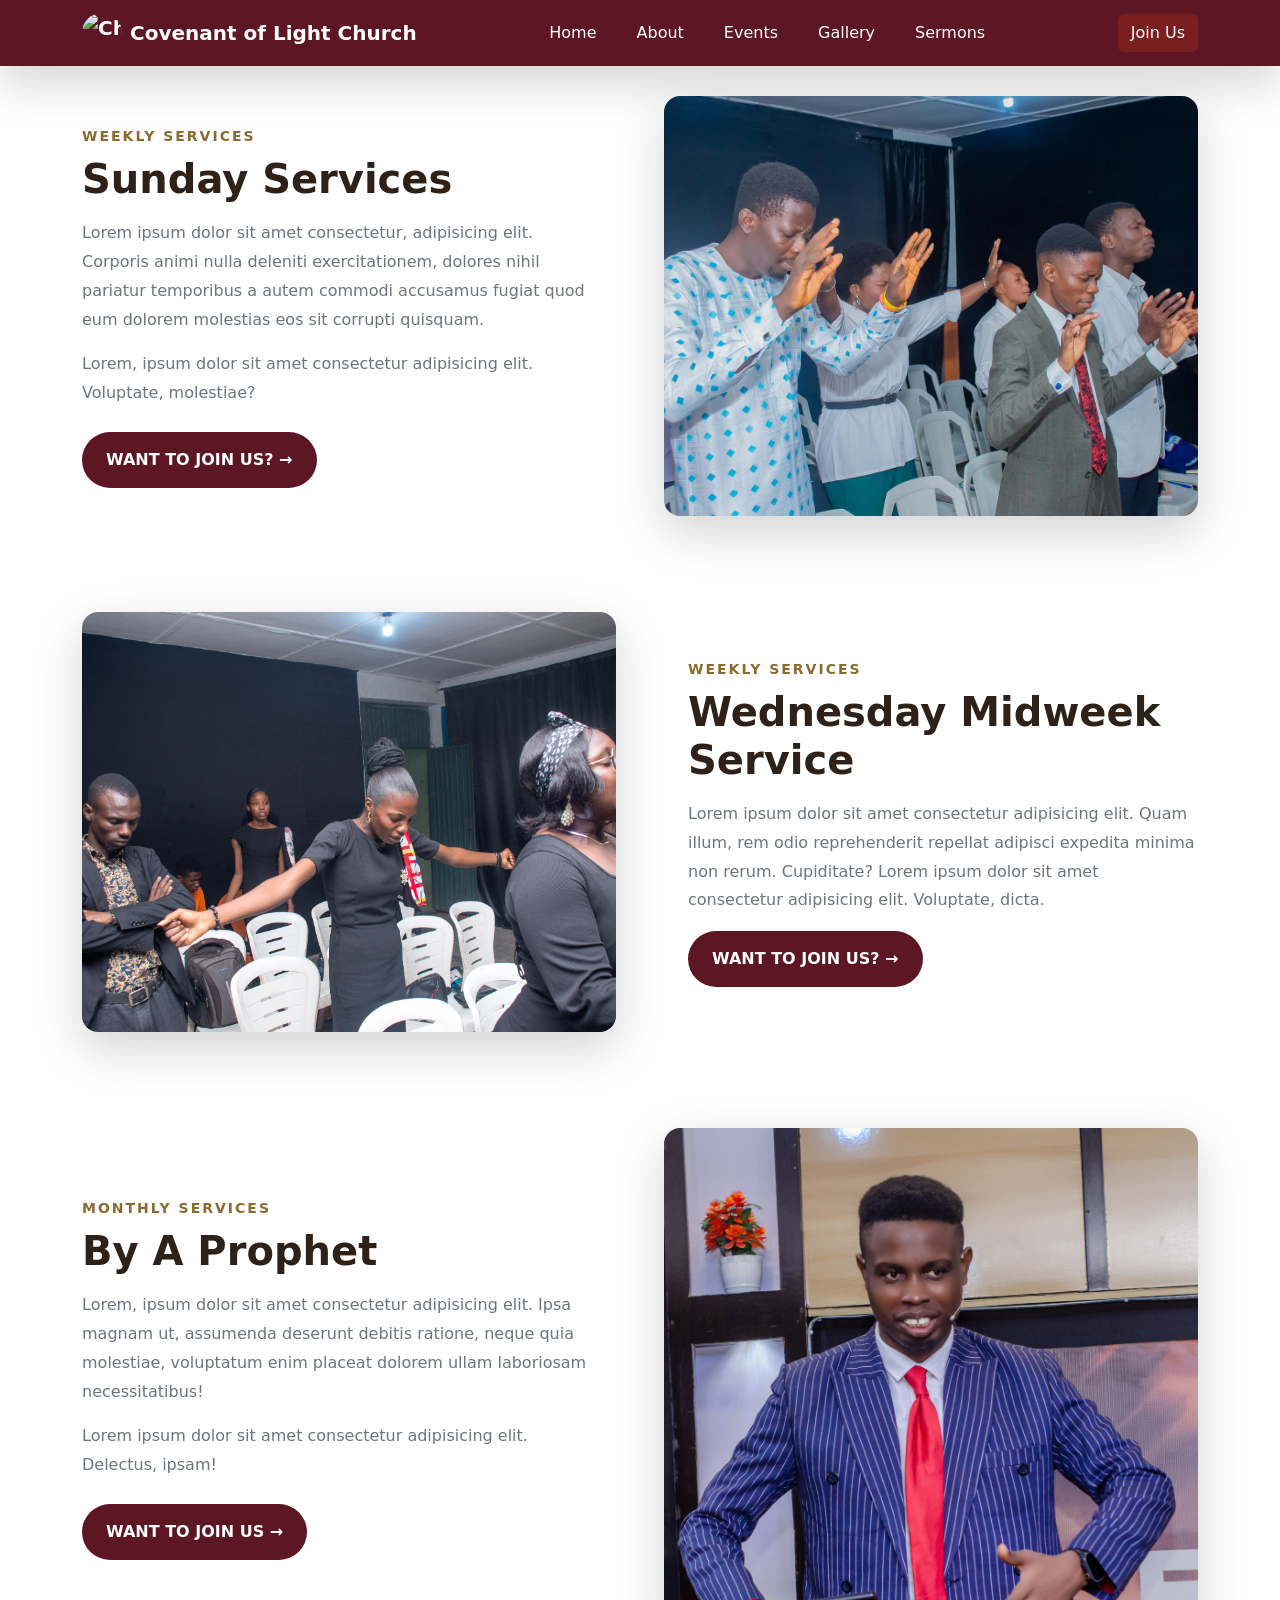
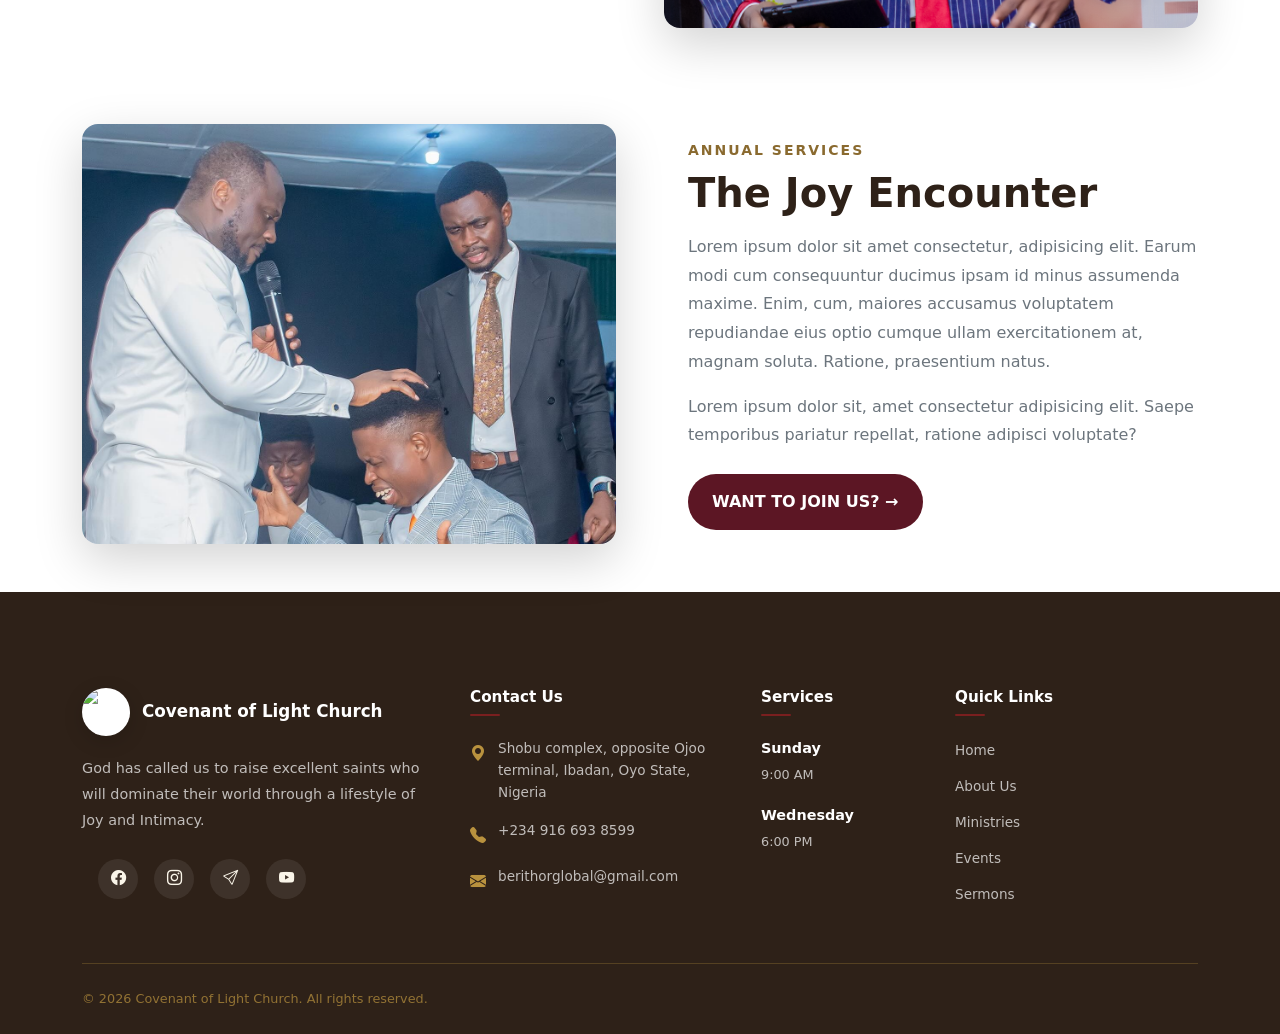
==== commit 9bc1b75d: "Changed some wordings" ====
--- a/event.html
+++ b/event.html
@@ -119,7 +119,7 @@
                             Weekly services
                         </span>
                         <h2 class="display-6 fw-bold mb-3" style="color: var(--dark-brown, #2c1d18);">
-                            Wednesday Evening Service
+                            Wednesday Midweek Service
                         </h2>
                         <p class="text-secondary mb-3" style="line-height: 1.8;">
                             Lorem ipsum dolor sit amet consectetur adipisicing elit. Quam illum, rem odio reprehenderit
